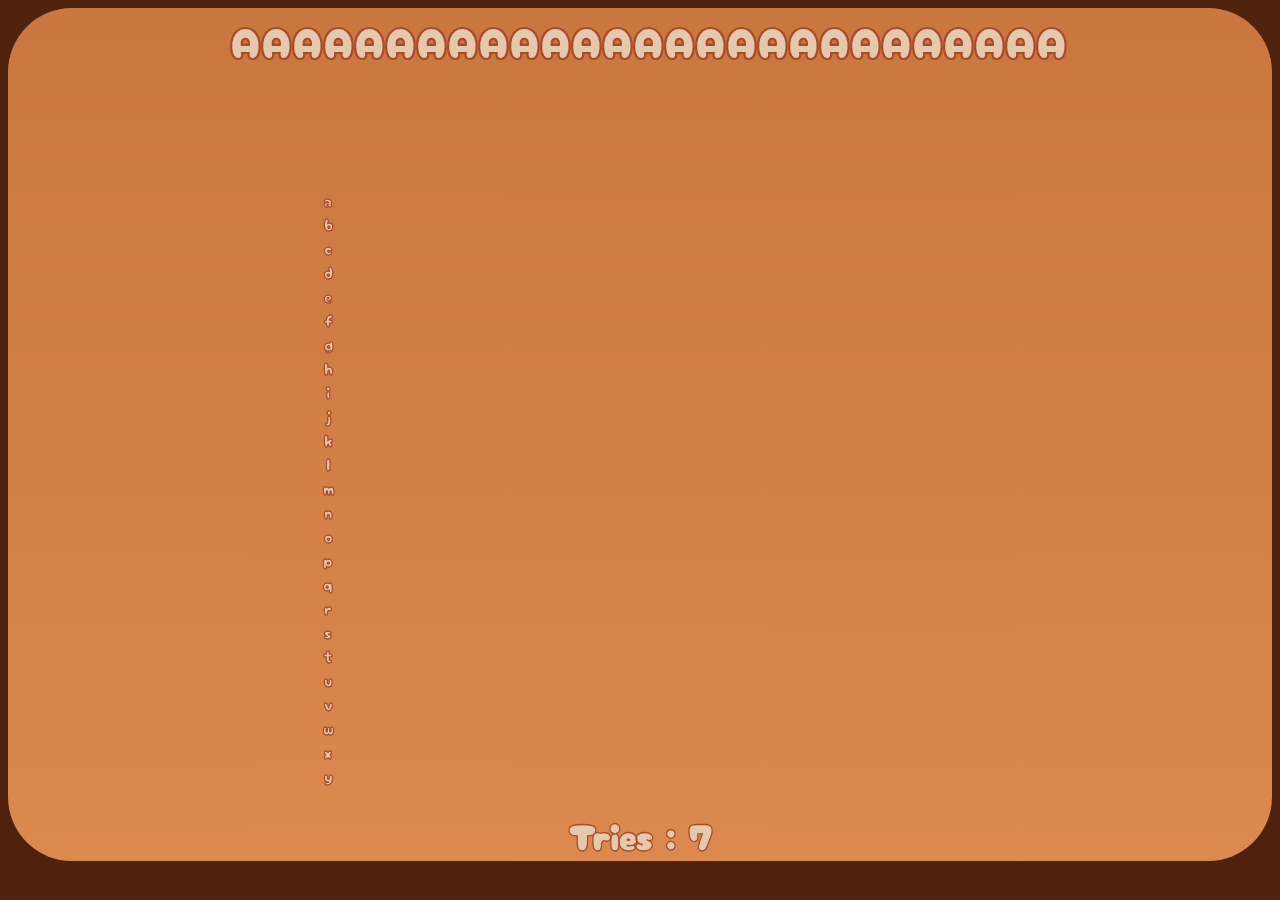
==== index.html @ 545ee16d "Worked on CSS" ====
<!DOCTYPE html>
  <html>
    <head>
        <title>Hang-Rat</title>
        <link rel="preconnect" href="https://fonts.googleapis.com">
        <link rel="preconnect" href="https://fonts.gstatic.com" crossorigin>
        <link href="https://fonts.googleapis.com/css2?family=Cherry+Bomb+One&display=swap" rel="stylesheet">
        <link rel = "stylesheet" href="index.css">
        <script src="index.js"></script>
    </head>
    <body>
      <div id="container">
        <section id="phraseText">AAAAAAAAAAAAAAAAAAAAAAAAAAA</section>
        <section id="ratAndKeys">
            <div id="keyboard"></div>
            <div id="Citrine"></div>
        </section>
        <h3 id="triesAndWinStatus">Tries : 7</h3>
        <script>genKeyboard()</script>
      </div>
    </body>
  <html>
<!DOCTYPE html>
---- index.css ----
*{
    text-align: center;
    font-family: Cherry Bomb One;
    -webkit-text-stroke: 0.1vw #a94b28;
    color: #e6c8ae;
    display: absolute;
}

body{
    padding: 0;
    margin 1vw;
    background-color: #4f220d;
}

#phraseText{
    height: 20vh;
    font-size: 275%;
    -webkit-text-stroke: 0.175vw #a94b28;
}

#container{
  background-image: linear-gradient(to bottom, #ca763f, #db894f);
  display: absolute;
  border-radius: 5vw;
}


#ratAndKeys{
    display: flex;
    flex-direction: row;
    justify-content: center;
}

#keyboard, #Citrine{
    height: 65vh;
    width: 50vw;
}

section{
    width: 100vw;
}

#triesAndWinStatus{
    font-size: 225%;
    -webkit-text-stroke: 0.1vw #a94b28;
}
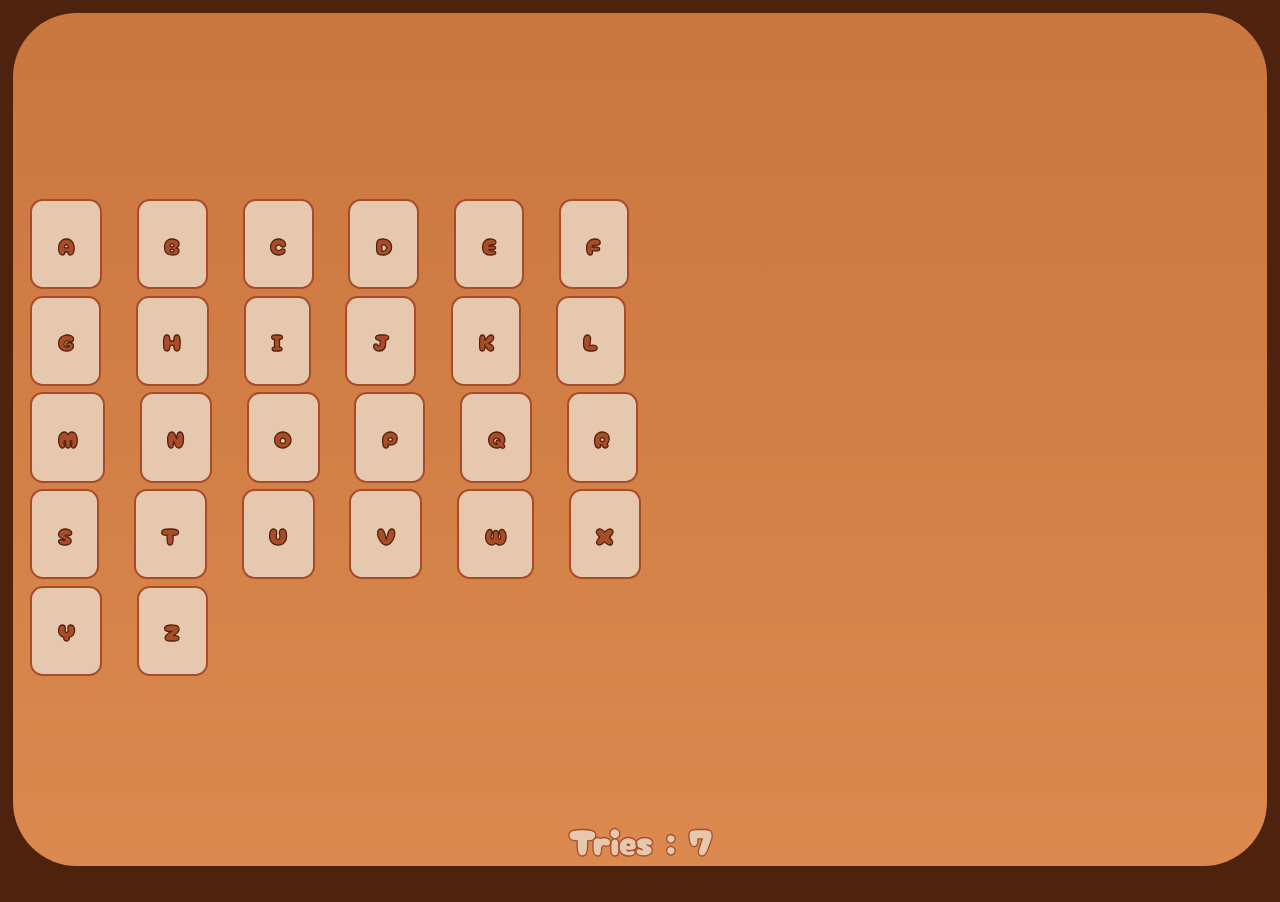
==== commit 4e09af95: "keyboard css and a bit of html" ====
--- a/index.html
+++ b/index.html
@@ -12,7 +12,7 @@
     </head>
     <body>
       <div id="container">
-        <section id="phraseText">AAAAAAAAAAAAAAAAAAAAAAAAAAA</section>
+        <section id="phraseText"></section>
         <section id="ratAndKeys">
             <div id="keyboard"></div>
             <div id="Citrine"></div>
--- a/index.css
+++ b/index.css
@@ -8,8 +8,28 @@
 
 body{
     padding: 0;
-    margin 1vw;
+    margin : 1vw;
     background-color: #4f220d;
+}
+
+.keyboardRow{
+  display: flex;
+  flex-direction: row;
+  margin: 0.5vw 0vw;
+}
+
+.keyboardKey{
+    display: flex;
+    justify-content: center;
+    align-items: center;
+    padding: 2vw;
+    margin: 0vw 1.35vw;
+    border: 0.2vw solid #a94b28;
+    border-radius: 1vw;
+    background-color: #e6c8ae;
+    font-size: 150%;
+    color: #aa4c28;
+    -webkit-text-stroke: 0.1vw #4f220d;
 }
 
 #phraseText{
@@ -36,6 +56,7 @@
     width: 50vw;
 }
 
+
 section{
     width: 100vw;
 }
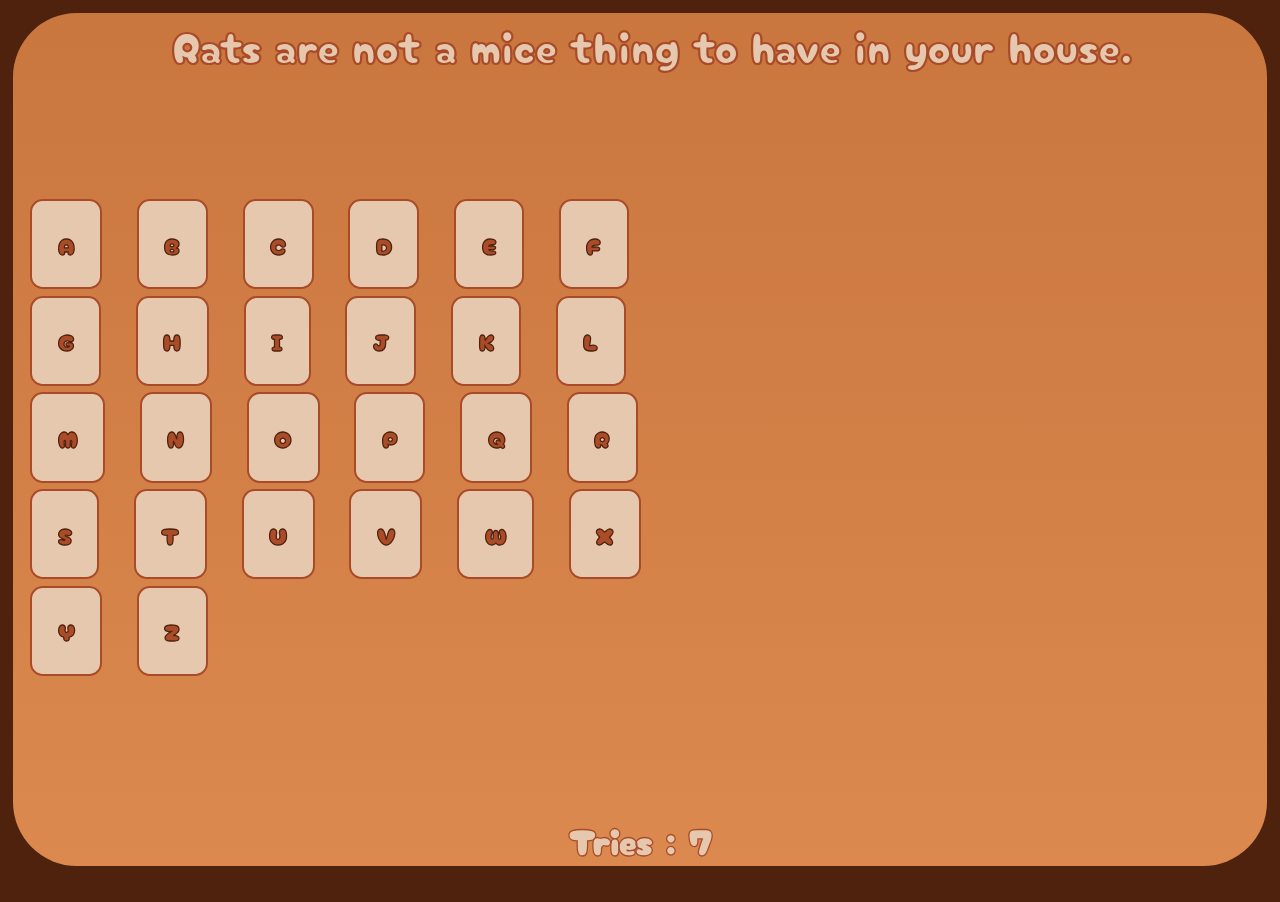
==== commit 04771e75: "Added phrases" ====
--- a/index.html
+++ b/index.html
@@ -19,6 +19,7 @@
         </section>
         <h3 id="triesAndWinStatus">Tries : 7</h3>
         <script>genKeyboard()</script>
+        <script>genPhrase()</script>
       </div>
     </body>
   <html>
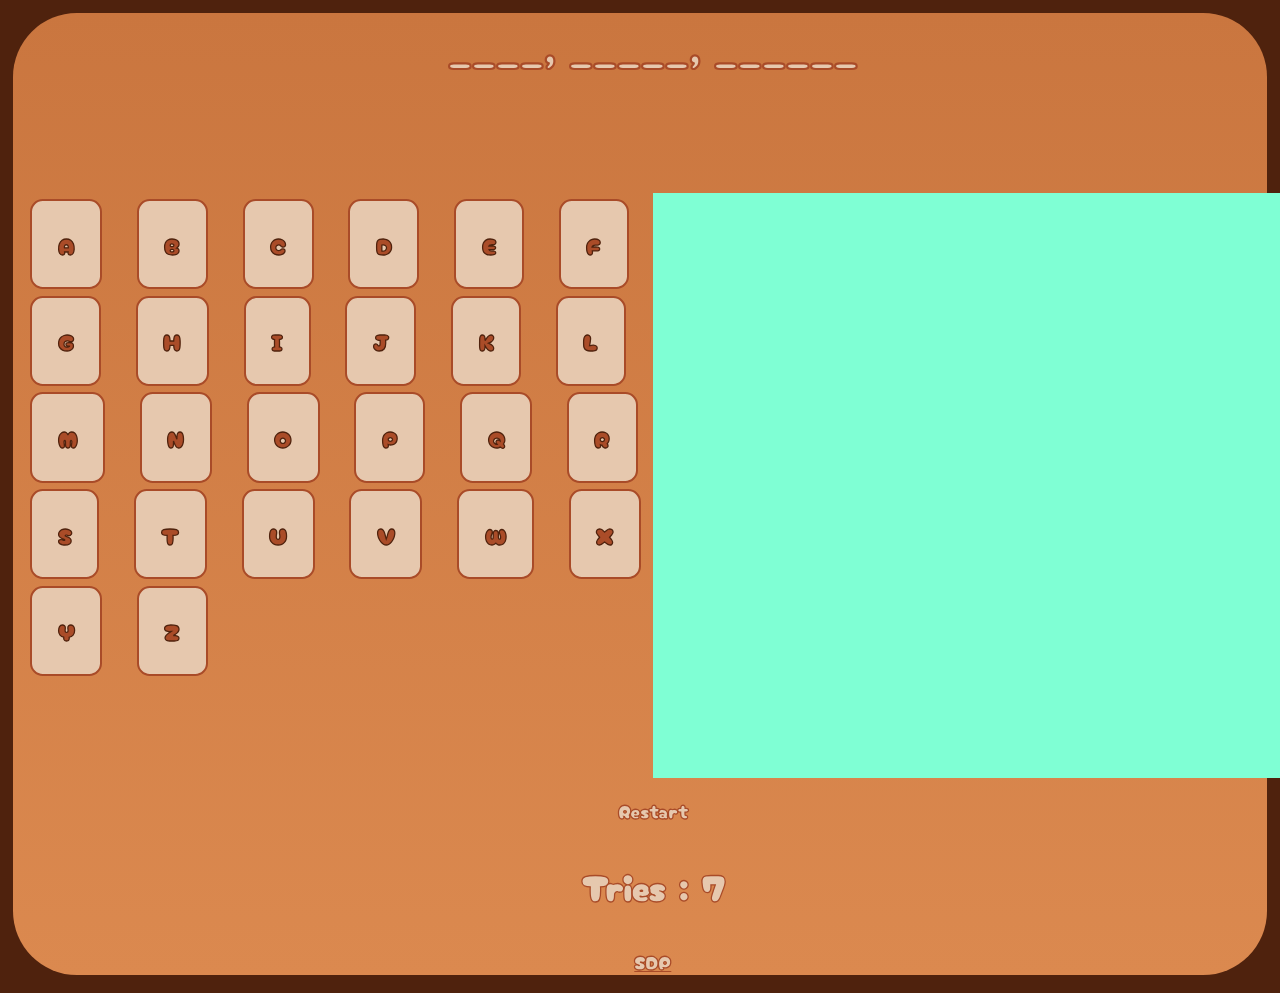
==== commit 55cb0fe9: "options at the bottom of index and sdp page was added." ====
--- a/index.html
+++ b/index.html
@@ -1,3 +1,6 @@
+<!--Alannah Steck and Jonas York
+U4 L2
+Hangman-->
 
 
 <!DOCTYPE html>
@@ -17,7 +20,11 @@
             <div id="keyboard"></div>
             <div id="Citrine"></div>
         </section>
-        <h3 id="triesAndWinStatus">Tries : 7</h3>
+        <section>
+          <h3 onclick="reset()">Restart</h3>
+          <h3 id="triesAndWinStatus">Tries : 7</h3>
+          <a href="Pages/U4_Lab2_SDP.html"><h3>SDP</h3></a>
+        </section>
         <script>genKeyboard()</script>
         <script>genPhrase()</script>
       </div>
--- a/index.css
+++ b/index.css
@@ -32,6 +32,20 @@
     -webkit-text-stroke: 0.1vw #4f220d;
 }
 
+.clickedKey{
+    border: 0.2vw solid #723318;
+    background-color: #a94b28;
+    color: #713217;
+    -webkit-text-stroke: 0.1vw #723318;
+}
+
+.keyboardKey:hover{
+    border: 0.2vw solid #4f220d;
+    background-color: #aa4c28;
+    color: #e6c8ae;
+}
+
+
 #phraseText{
     height: 20vh;
     font-size: 275%;
@@ -64,4 +78,8 @@
 #triesAndWinStatus{
     font-size: 225%;
     -webkit-text-stroke: 0.1vw #a94b28;
+}
+
+#Citrine{
+    background-color: aquamarine;
 }
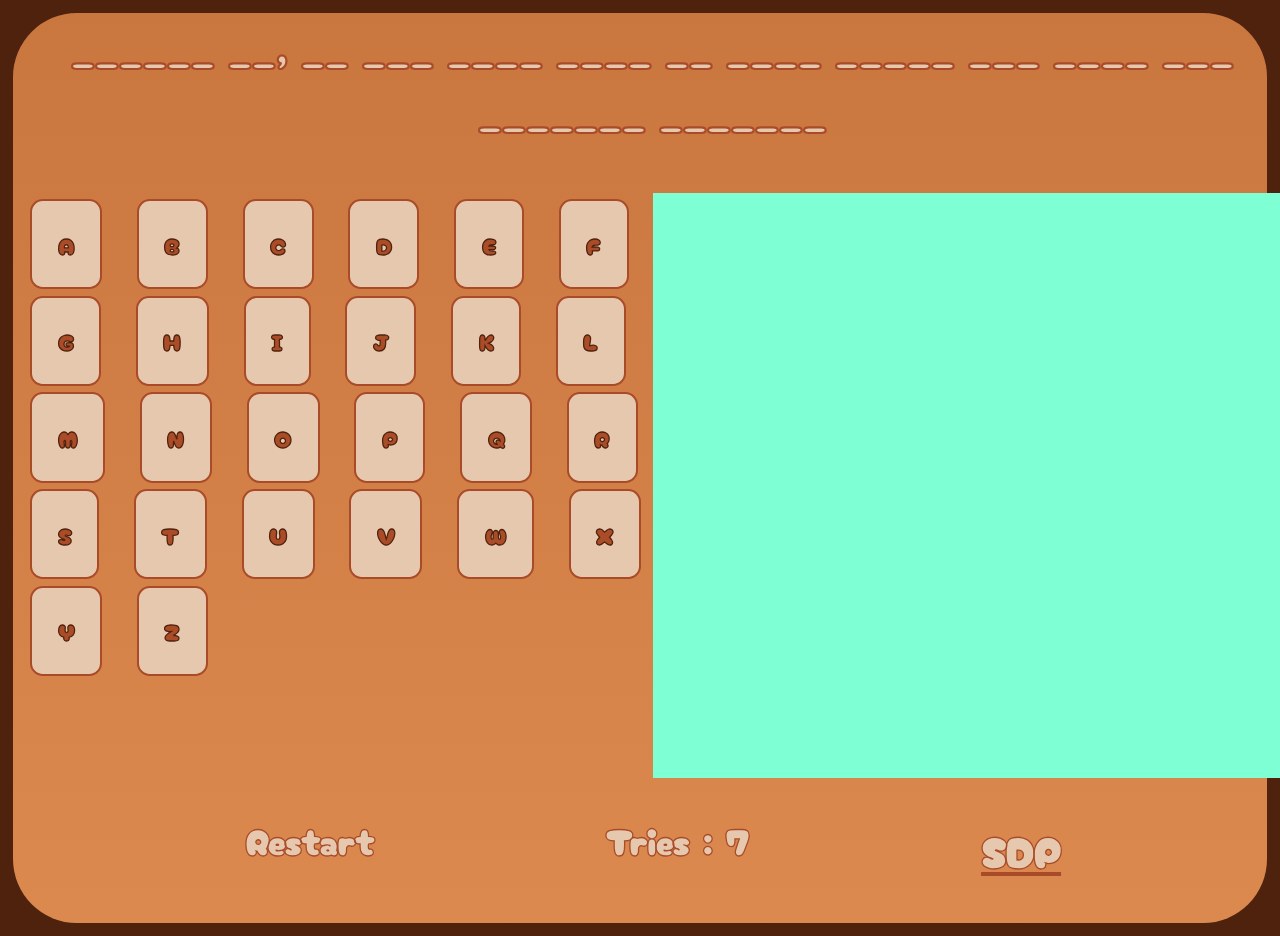
==== commit b0e99f7f: "prettier bottom row" ====
--- a/index.html
+++ b/index.html
@@ -20,10 +20,10 @@
             <div id="keyboard"></div>
             <div id="Citrine"></div>
         </section>
-        <section>
-          <h3 onclick="reset()">Restart</h3>
-          <h3 id="triesAndWinStatus">Tries : 7</h3>
-          <a href="Pages/U4_Lab2_SDP.html"><h3>SDP</h3></a>
+        <section id="bottomRow">
+          <h3 onclick="reset()" class="options">Restart</h3>
+          <h3 id="triesAndWinStatus" class="options">Tries : 7</h3>
+          <a href="Pages/U4_Lab2_SDP.html" class="options"><h3>SDP</h3></a>
         </section>
         <script>genKeyboard()</script>
         <script>genPhrase()</script>
--- a/index.css
+++ b/index.css
@@ -18,18 +18,21 @@
   margin: 0.5vw 0vw;
 }
 
-.keyboardKey{
+.keyboardKey, .clickedKey{
     display: flex;
     justify-content: center;
     align-items: center;
     padding: 2vw;
     margin: 0vw 1.35vw;
-    border: 0.2vw solid #a94b28;
     border-radius: 1vw;
-    background-color: #e6c8ae;
     font-size: 150%;
+}
+
+.keyboardKey{
     color: #aa4c28;
     -webkit-text-stroke: 0.1vw #4f220d;
+    background-color: #e6c8ae;
+    border: 0.2vw solid #a94b28;
 }
 
 .clickedKey{
@@ -75,11 +78,22 @@
     width: 100vw;
 }
 
-#triesAndWinStatus{
+.options{
     font-size: 225%;
     -webkit-text-stroke: 0.1vw #a94b28;
 }
 
 #Citrine{
     background-color: aquamarine;
+}
+
+#bottomRow{
+    display: flex;
+    flex-direction: row;
+    justify-content: space-evenly;
+}
+
+a{
+    padding: 0vw;
+    margin: 0vw;
 }
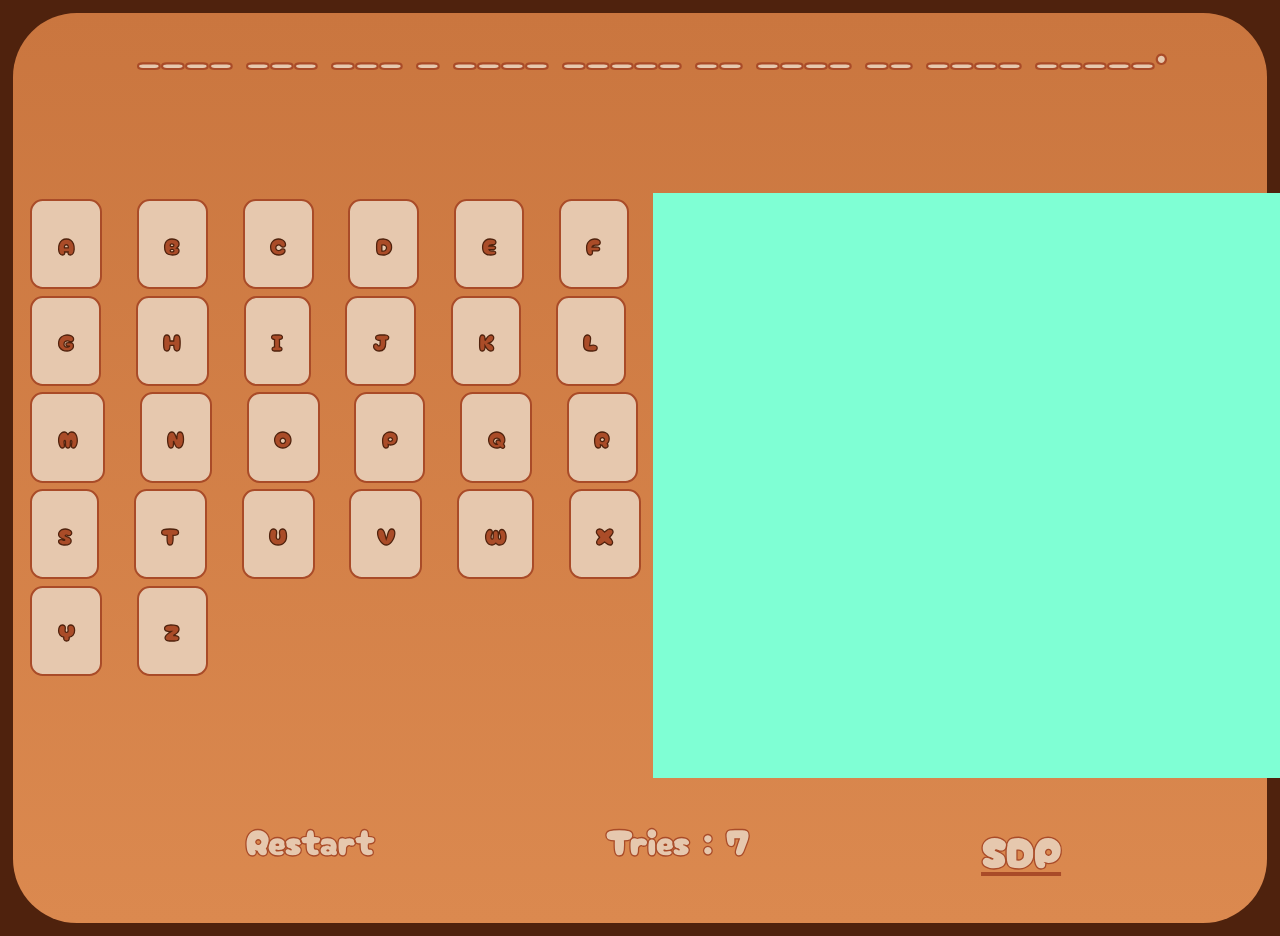
==== commit ae212662: "Adding video to html" ====
--- a/index.html
+++ b/index.html
@@ -18,7 +18,7 @@
         <section id="phraseText"></section>
         <section id="ratAndKeys">
             <div id="keyboard"></div>
-            <div id="Citrine"></div>
+            <div id="Citrine"><video autoplay loop><source src = "Resources/index/rat_7.mp4" type = "video/mp4"></div>
         </section>
         <section id="bottomRow">
           <h3 onclick="reset()" class="options">Restart</h3>
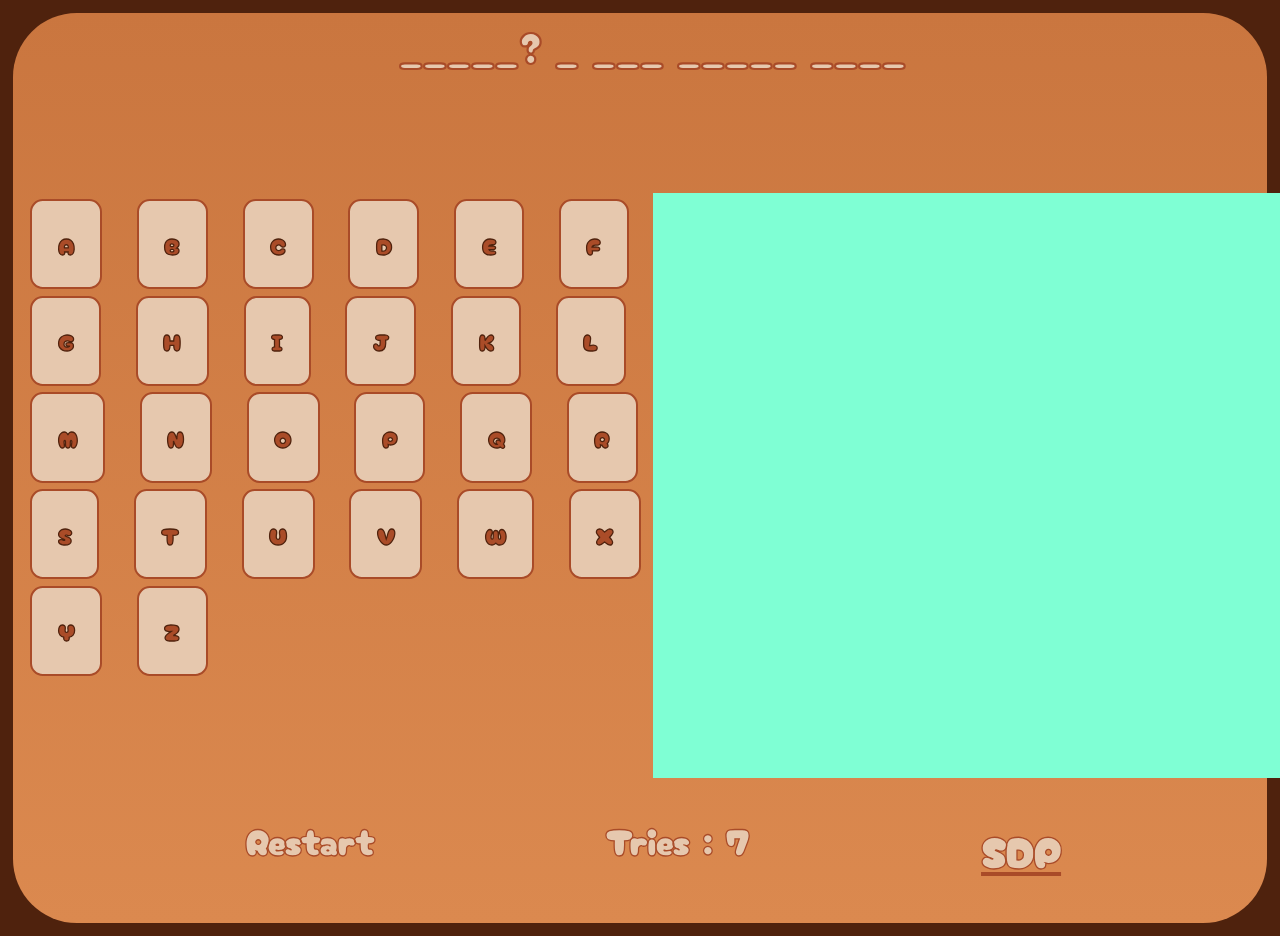
==== commit 188c73a0: "mp4 quirks" ====
--- a/index.html
+++ b/index.html
@@ -18,7 +18,7 @@
         <section id="phraseText"></section>
         <section id="ratAndKeys">
             <div id="keyboard"></div>
-            <div id="Citrine"><video autoplay loop><source src = "Resources/index/rat_7.mp4" type = "video/mp4"></div>
+            <div id="Citrine"><video autoplay loop ><source src = "Resources/index/rat_7.mp4" type = "video/mp4" id = "citrineVideo"></div>
         </section>
         <section id="bottomRow">
           <h3 onclick="reset()" class="options">Restart</h3>
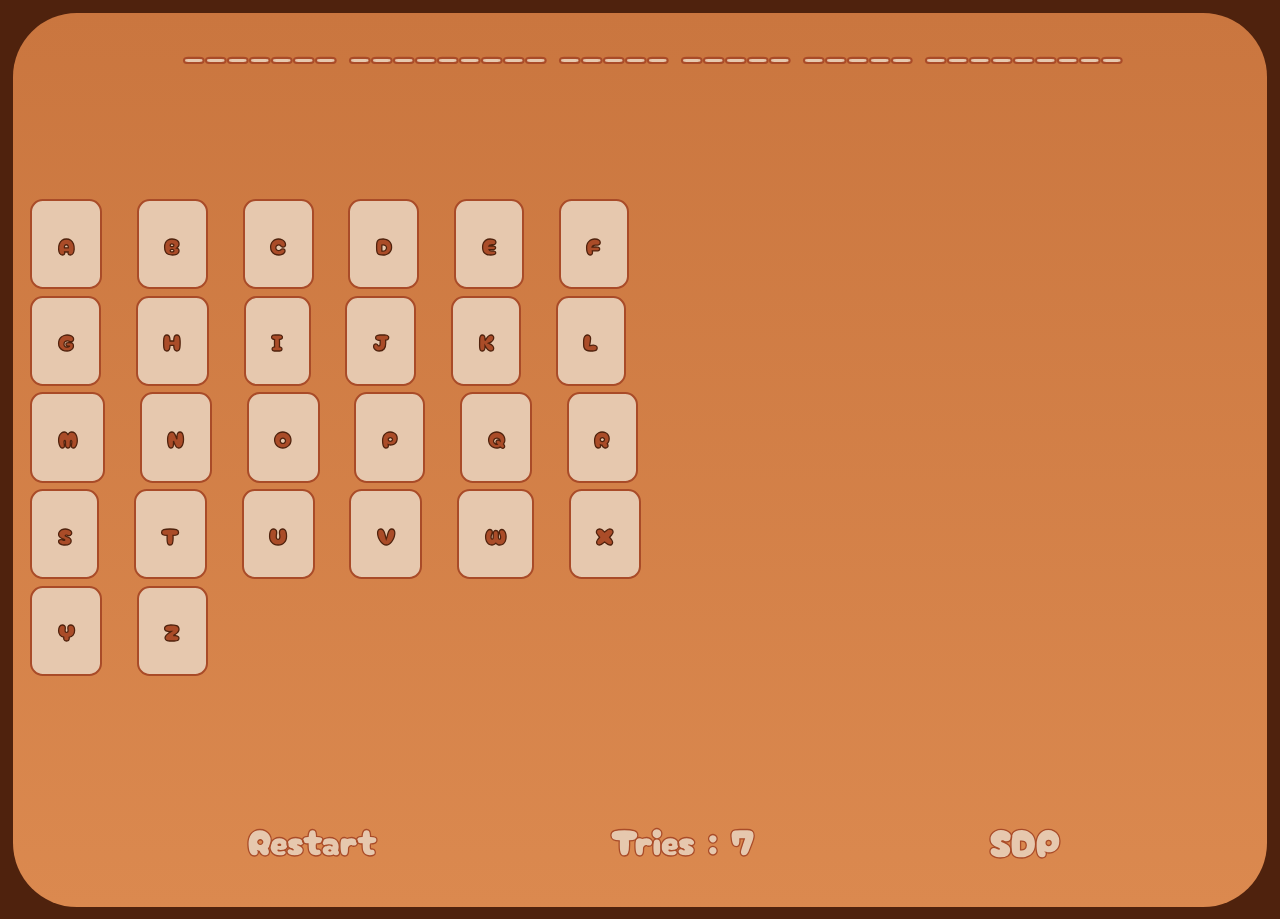
==== commit 14ddd704: "fixed most of the main page" ====
--- a/index.html
+++ b/index.html
@@ -23,7 +23,7 @@
         <section id="bottomRow">
           <h3 onclick="reset()" class="options">Restart</h3>
           <h3 id="triesAndWinStatus" class="options">Tries : 7</h3>
-          <a href="Pages/U4_Lab2_SDP.html" class="options"><h3>SDP</h3></a>
+          <a href="Pages/U4_Lab2_SDP.html"><h3>SDP</h3></a>
         </section>
         <script>genKeyboard()</script>
         <script>genPhrase()</script>
--- a/index.css
+++ b/index.css
@@ -10,6 +10,7 @@
     padding: 0;
     margin : 1vw;
     background-color: #4f220d;
+    display: fixed;
 }
 
 .keyboardRow{
@@ -51,13 +52,13 @@
 
 #phraseText{
     height: 20vh;
-    font-size: 275%;
+    font-size: 250%;
     -webkit-text-stroke: 0.175vw #a94b28;
 }
 
 #container{
   background-image: linear-gradient(to bottom, #ca763f, #db894f);
-  display: absolute;
+  display: fixed;
   border-radius: 5vw;
 }
 
@@ -83,8 +84,9 @@
     -webkit-text-stroke: 0.1vw #a94b28;
 }
 
-#Citrine{
-    background-color: aquamarine;
+video{
+    border-radius: 5vw;
+    width: 35vw;
 }
 
 #bottomRow{
@@ -96,4 +98,6 @@
 a{
     padding: 0vw;
     margin: 0vw;
+    text-decoration: none;
+    font-size: 200%;
 }
